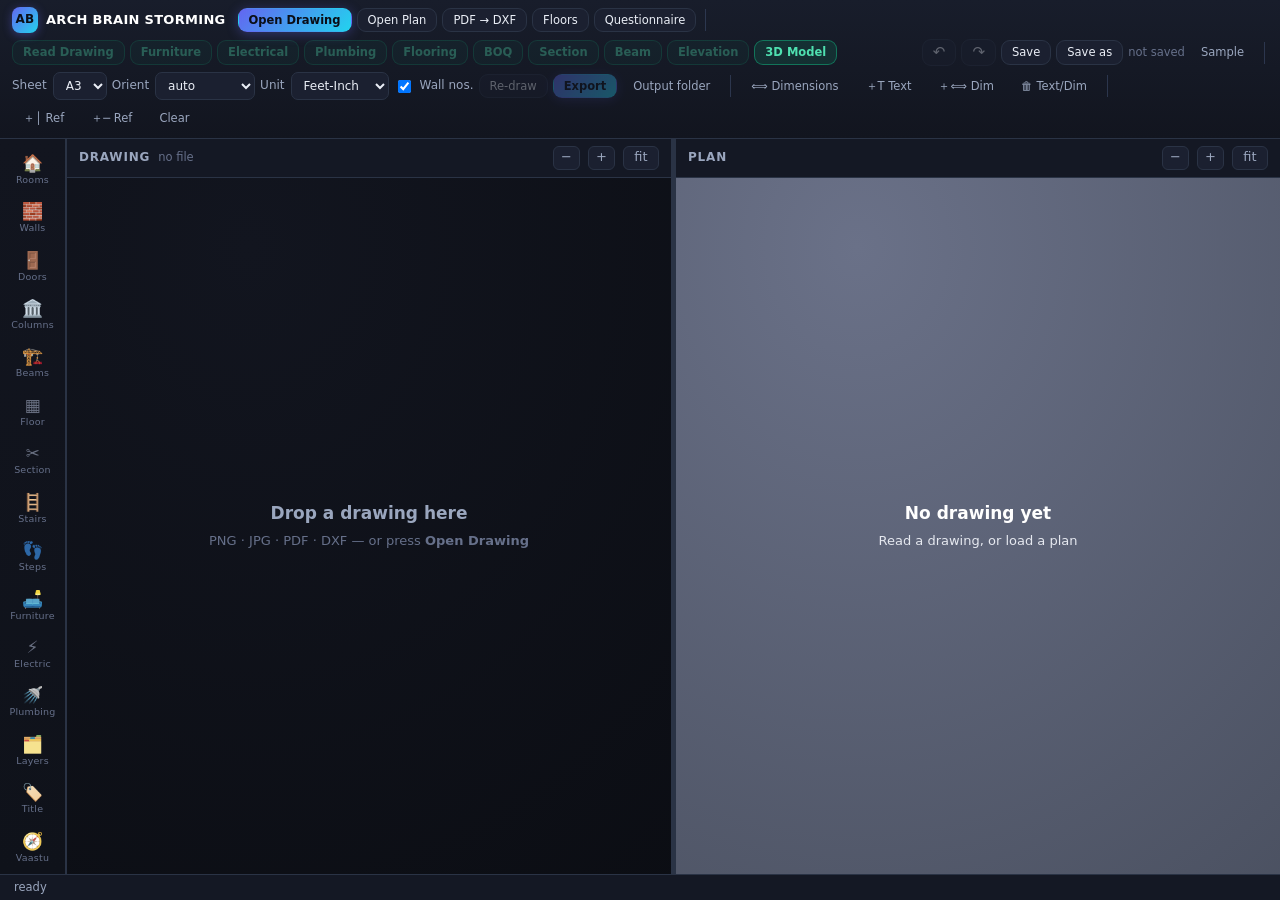
==== ui/index.html @ 9186cde9 "Selection grips stay screen-sized at every zoom The grip squares were sized in sheet units, so zoomi" ====
<!DOCTYPE html>
<html lang="en">
<head>
<meta charset="utf-8">
<title>ARCH BRAIN STORMING</title>
<link rel="icon" type="image/png" sizes="256x256" href="/appicon.png">
<link rel="apple-touch-icon" href="/appicon.png">
<link rel="stylesheet" href="style.css">
</head>
<body>

<!-- ── login gate ─────────────────────────────────────────── -->
<div id="login" class="login hidden" style="display:none">
  <div class="login-card">
    <div class="login-brand">ARCH&nbsp;BRAIN&nbsp;STORMING</div>
    <div class="login-sub">Sign in to continue</div>
    <input id="loginUser" class="login-inp" type="text" placeholder="User name" autocomplete="off">
    <input id="loginPass" class="login-inp" type="password" placeholder="Password" autocomplete="off">
    <button id="loginGo" class="btn primary login-btn">Sign in</button>
    <div id="loginErr" class="login-err"></div>
  </div>
</div>

<header class="bar">
  <div class="brand"><span class="logo">AB</span>ARCH&nbsp;BRAIN&nbsp;STORMING</div>

  <div class="grp">
    <button id="btnOpen"   class="btn primary" title="Open a drawing — sketch (PNG / JPG / PDF) or a CAD file (DXF)">Open Drawing</button>
    <button id="btnLoad"   class="btn" title="Open a previously saved plan (.json) — your old files">Open Plan</button>
    <button id="btnPdf2Dxf" class="btn" title="Convert a VECTOR PDF drawing straight to an editable DXF — geometry only, no AI, offline.">PDF → DXF</button>
    <button id="btnOpenFloors" class="btn" title="Open SEVERAL drawings at once — one per floor.">Floors</button>
    <button id="btnQuiz"   class="btn" title="Design a floor plan from a short questionnaire — Claude designs it to NBC standards. Needs the Claude CLI.">Questionnaire</button>
  </div>
  <span class="sep"></span>
  <div class="grp">
    <button id="btnRead"   class="btn accent" disabled title="Read the drawing into an editable plan">Read Drawing</button>
    <button id="btnFurn"   class="btn accent" disabled title="Lay out furniture over the finished plan — standard sizes, clearances and Vaastu">Furniture</button>
    <button id="btnElec"   class="btn accent" disabled title="Lay out the electrical and lighting over the furnished plan">Electrical</button>
    <button id="btnPlumb"  class="btn accent" disabled title="Lay out the plumbing and drainage over the plan's fixtures">Plumbing</button>
    <button id="btnFloor"  class="btn accent" disabled title="Set the flooring for every room — tile / marble / wood / granite">Flooring</button>
    <button id="btnBoq"    class="btn accent" disabled title="Generate the BOQ (bill of quantities) as an Excel workbook">BOQ</button>
    <button id="btnSection" class="btn accent" disabled title="Cut a vertical section along a section line">Section</button>
    <button id="btnBeam" class="btn accent" disabled title="Beam layout — RCC beam on every wall, numbered, with a schedule">Beam</button>
    <button id="btnElev" class="btn accent" disabled title="Elevation — develop the four outer faces professionally">Elevation</button>
    <button id="btn3D" class="btn accent" title="3D Model — pura ghar 3D me: walls, columns, beams, slab, parapet, stairs. Drag = rotate, wheel = zoom, right-drag = pan.">3D Model</button>
  </div>

  <span class="spacer"></span>

  <div class="grp">
    <button id="btnUndo"   class="btn icon" disabled title="Undo (Ctrl+Z)">↶</button>
    <button id="btnRedo"   class="btn icon" disabled title="Redo (Ctrl+Y)">↷</button>
    <button id="btnSave"   class="btn" title="Save the plan as a .json file (Ctrl+S)">Save</button>
    <button id="btnSaveAs" class="btn" title="Save the plan as a .json file under a new name (Ctrl+Shift+S)">Save as</button>
    <span id="savedAs" class="sub">not saved</span>
    <button id="btnSample" class="btn ghost">Sample</button>
  </div>
  <span class="sep"></span>
  <div class="grp">
    <label class="field">Sheet
      <select id="selSheet"><option>A4</option><option selected>A3</option><option>A2</option><option>A1</option></select>
    </label>
    <label class="field">Orient
      <select id="selOrient"><option value="auto" selected>auto</option><option value="portrait">portrait</option><option value="landscape">landscape</option></select>
    </label>
    <label class="field" title="The unit you edit and see values in. All editable numbers (coordinates, sizes, gizmo, step) switch to this unit.">Unit
      <select id="selUnit"><option value="ft" selected>Feet-Inch</option><option value="mm">Millimeter</option><option value="m">Meter</option></select>
    </label>
    <label class="field" title="Show each wall's number on the drawing while you work."><input type="checkbox" id="chkTags" checked> Wall&nbsp;nos.</label>
    <button id="btnRender" class="btn" disabled>Re-draw</button>
    <button id="btnExport" class="btn primary" disabled>Export</button>
    <button id="btnFolder" class="btn ghost">Output&nbsp;folder</button>
  </div>
  <span class="sep"></span>
  <div class="grp">
    <button id="btnDims" class="btn ghost" title="Architectural dimensions — dimension every wall bay around the plan (AutoCAD-style chains on the DIM layer). Click again to remove.">⟺ Dimensions</button>
    <button id="btnTxtAdd" class="btn ghost" title="Insert a text note — type the text, then click where it goes on the drawing.">＋T Text</button>
    <button id="btnDimAdd" class="btn ghost" title="Manual dimension — click two points; each click snaps to the nearest wall corner / opening jamb / column corner.">＋⟺ Dim</button>
    <button id="btnAnnDel" class="btn ghost" title="Delete — click a text note, a manual dimension, or any one auto-dimension figure to remove it.">🗑 Text/Dim</button>
  </div>
  <span class="sep"></span>
  <div class="grp" title="Reference guide lines for alignment. Drag to move, select then × to delete.">
    <button id="btnRefV" class="btn ghost" title="Add a vertical reference line">＋│ Ref</button>
    <button id="btnRefH" class="btn ghost" title="Add a horizontal reference line">＋─ Ref</button>
    <button id="btnRefClr" class="btn ghost" title="Remove all reference lines">Clear</button>
  </div>
</header>

<div class="body">
  <!-- ── activity rail (tools) ───────────────────────────── -->
  <nav class="rail">
    <button class="tab" data-tab="issues" data-label="Checks" title="Checks — issues & rulebook" style="display:none"><span class="ic">✓</span><span class="lb">Checks</span><b id="badge" class="badge"></b></button>
    <button class="tab" data-tab="rooms" data-label="Rooms" title="Rooms"><span class="ic">🏠</span><span class="lb">Rooms</span></button>
    <button class="tab" data-tab="walls" data-label="Walls" title="Walls"><span class="ic">🧱</span><span class="lb">Walls</span></button>
    <button class="tab" data-tab="openings" data-label="Doors / Windows" title="Doors / Windows"><span class="ic">🚪</span><span class="lb">Doors</span></button>
    <button class="tab" data-tab="columns" data-label="Columns" title="Columns"><span class="ic">🏛️</span><span class="lb">Columns</span></button>
    <button class="tab" data-tab="beams" data-label="Beams" title="Beams"><span class="ic">🏗️</span><span class="lb">Beams</span></button>
    <button class="tab" data-tab="flooring" data-label="Flooring" title="Flooring"><span class="ic">▦</span><span class="lb">Floor</span></button>
    <button class="tab" data-tab="sections" data-label="Sections" title="Sections"><span class="ic">✂️</span><span class="lb">Section</span></button>
    <button class="tab" data-tab="stairs" data-label="Stairs" title="Stairs"><span class="ic">🪜</span><span class="lb">Stairs</span></button>
    <button class="tab" data-tab="steps" data-label="Steps" title="Steps"><span class="ic">👣</span><span class="lb">Steps</span></button>
    <button class="tab" data-tab="furniture" data-label="Furniture" title="Furniture"><span class="ic">🛋️</span><span class="lb">Furniture</span></button>
    <button class="tab" data-tab="elec" data-label="Electrical" title="Electrical"><span class="ic">⚡</span><span class="lb">Electric</span></button>
    <button class="tab" data-tab="pipes" data-label="Plumbing pipes" title="Plumbing — drag &amp; move pipe routing"><span class="ic">🚿</span><span class="lb">Plumbing</span></button>
    <button class="tab" data-tab="layerspanel" data-label="Layers" title="Layers"><span class="ic">🗂️</span><span class="lb">Layers</span></button>
    <button class="tab" data-tab="title" data-label="Title block" title="Title block"><span class="ic">🏷️</span><span class="lb">Title</span></button>
    <button class="tab" data-tab="vaastu" data-label="Vaastu" title="Vaastu"><span class="ic">🧭</span><span class="lb">Vaastu</span></button>
    <button class="tab" data-tab="log" data-label="Log" title="Log"><span class="ic">📋</span><span class="lb">Log</span></button>
  </nav>

  <!-- ── flyout: the active tool's side window ────────────── -->
  <aside class="flyout" id="flyout">
    <div class="flyout-head">
      <span class="ttl2" id="flyoutTitle">Checks</span>
      <button class="flyout-close" id="flyoutClose" title="Close">×</button>
    </div>
    <div class="panels">
      <div class="panel on" id="p-issues"></div>
      <div class="panel" id="p-rooms"></div>
      <div class="panel" id="p-walls"></div>
      <div class="panel" id="p-openings"></div>
      <div class="panel" id="p-columns"></div>
      <div class="panel" id="p-sections"></div>
      <div class="panel" id="p-beams"></div>
      <div class="panel" id="p-stairs"></div>
      <div class="panel" id="p-steps"></div>
      <div class="panel" id="p-furniture"></div>
      <div class="panel" id="p-vaastu"></div>
      <div class="panel" id="p-elec"></div>
      <div class="panel" id="p-pipes"></div>
      <div class="panel" id="p-flooring"></div>
      <div class="panel" id="p-layerspanel"></div>
      <div class="panel" id="p-title"></div>
      <div class="panel" id="p-log"><pre id="logBox"></pre></div>
    </div>
  </aside>

  <!-- ── stage: the drawing canvas ───────────────────────── -->
  <main class="stage split">
    <section class="pane" id="paneInput">
      <div class="pane-head">
        <span class="ttl">Drawing</span>
        <span id="sketchName" class="sub">no file</span>
        <span class="spacer"></span>
        <div id="pageTabs" class="pages"></div>
        <button class="mini" data-zoom="sk" data-d="-1">−</button>
        <button class="mini" data-zoom="sk" data-d="1">+</button>
        <button class="mini" data-zoom="sk" data-d="0">fit</button>
      </div>
      <div id="skView" class="view">
        <img id="skImg" alt="" draggable="false">
        <div id="skEmpty" class="empty">
          <div class="big">Drop a drawing here</div>
          <div>PNG · JPG · PDF · DXF — or press <b>Open Drawing</b></div>
        </div>
      </div>
    </section>

    <div id="gutter" class="gutter"></div>

    <section class="pane" id="paneOutput">
      <div class="floorbar" id="floorBar"></div>
      <label class="ck" id="allFloorsWrap" style="display:none;padding:0 10px 6px" title="sab floors ek sheet par — ye view read-only hai; edit hamesha active floor par hota hai"><input type="checkbox" id="chkAllFloors"> All floors on one sheet</label>
      <div class="pane-head">
        <span class="ttl">Plan</span>
        <span id="planInfo" class="sub"></span>
        <span class="spacer"></span>
        <button id="btnBackPlan" class="mini hidden" title="Show the floor plan">Plan</button>
        <button id="btnShowSection" class="mini hidden" title="Show the section">Section</button>
        <button id="btnShowBeam" class="mini hidden" title="Show the beam layout">Beam</button>
        <button id="btnShowStruct" class="mini hidden" title="Show ALL structural sheets together">All structural</button>
        <button class="mini" data-zoom="pl" data-d="-1">−</button>
        <button class="mini" data-zoom="pl" data-d="1">+</button>
        <button class="mini" data-zoom="pl" data-d="0">fit</button>
      </div>
      <div id="plView" class="view light">
        <div id="plHolder"></div>
        <div id="plEmpty" class="empty">
          <div class="big">No drawing yet</div>
          <div>Read a drawing, or load a plan</div>
        </div>
      </div>
    </section>
  </main>
</div>

<!-- ── status bar ─────────────────────────────────────────── -->
<footer class="statusbar">
  <span id="status" class="status">ready</span>
  <label id="editFloorWrap" class="editfloor hidden">Editing:
    <select id="editFloor" title="Which floor these tables edit — the canvas keeps showing every floor"></select>
  </label>
</footer>

<!-- ── move gizmo (AutoCAD-style: select an item → coords + D-pad) ── -->
<div id="gizmo" class="gizmo hidden">
  <div class="giz-head">
    <span id="gizName" class="giz-name">—</span>
    <button id="gizClose" class="giz-x" title="Deselect">×</button>
  </div>
  <div class="giz-coords">
    <label id="gizXWrap">X <input id="gizX" type="number" step="0.05"></label>
    <label id="gizYWrap">Y <input id="gizY" type="number" step="0.05"></label>
    <label id="gizPosWrap" class="hidden">Pos <input id="gizPos" type="number" step="0.05"></label>
  </div>
  <div class="giz-pad">
    <button class="giz-b up"    data-dir="up"    title="move up (hold to keep moving)">▲</button>
    <button class="giz-b left"  data-dir="left"  title="move left">◀</button>
    <span class="giz-hub">✛</span>
    <button class="giz-b right" data-dir="right" title="move right">▶</button>
    <button class="giz-b down"  data-dir="down"  title="move down">▼</button>
  </div>
  <div class="giz-foot">
    <label class="giz-step">Step (ft)
      <input id="gizStep" type="number" step="0.05" min="0.01" value="0.5"
             title="Type any step in feet, or tap a preset below">
    </label>
    <button id="gizRotL" class="giz-mini hidden" title="rotate left 15°">⟲</button>
    <button id="gizRotR" class="giz-mini hidden" title="rotate right 15°">⟳</button>
  </div>
  <div class="giz-presets">
    <button data-step="0.0833">1"</button>
    <button data-step="0.25">3"</button>
    <button data-step="0.5">6"</button>
    <button data-step="1">1'</button>
    <button data-step="2">2'</button>
  </div>
  <button id="gizSnap" class="giz-snap hidden" title="snap this item flush against the nearest wall">🧲 Snap to wall</button>
  <div id="gizColSnap" class="giz-colsnap hidden">
    <div class="giz-colsnap-lbl">🧲 Flush face to wall (T / L junction)</div>
    <button data-side="left"   title="flush LEFT face to the nearest vertical wall">⇤ Left</button>
    <button data-side="right"  title="flush RIGHT face to the nearest vertical wall">Right ⇥</button>
    <button data-side="top"    title="flush TOP face to the nearest horizontal wall">⤒ Top</button>
    <button data-side="bottom" title="flush BOTTOM face to the nearest horizontal wall">Bottom ⤓</button>
  </div>
  <button id="gizCenter" class="giz-snap hidden" title="place this opening in the MIDDLE of its wall">⊞ Center on wall</button>
  <div id="gizFields" class="giz-fields"></div>
  <button id="gizDup" class="giz-snap hidden" title="Duplicate — same piece ki copy, thoda hat kar; phir drag karke jahan chahiye rakho">⧉ Duplicate</button>
  <button id="gizDelete" class="giz-del hidden">🗑 Delete</button>
</div>

<div id="busy" class="busy hidden">
  <div class="spin"></div>
  <div id="busyMsg">Working…</div>
  <button id="btnCancel" class="btn ghost hidden">Cancel</button>
</div>

<!-- notes dialog for the AI read -->
<div id="notesWrap" class="modal hidden">
  <div class="modal-box">
    <h3>Read the sketch</h3>
    <p class="sub">Anything the sketch does not say clearly — write it here and it
       overrides the reading. Leave blank to let it read everything itself.</p>
    <textarea id="notesBox" placeholder="e.g. external walls are 9&quot;, partitions 4&quot;; the plot is 25' x 45'; north is to the top"></textarea>
    <div class="row">
      <label class="field" title="A sketch that has been read before is reused instantly. Tick this to read it again from scratch."><input type="checkbox" id="chkFresh"> Read again from scratch</label>
      <span class="spacer"></span>
      <button id="notesCancel" class="btn ghost">Cancel</button>
      <button id="notesGo" class="btn accent">Start reading</button>
    </div>
  </div>
</div>

<!-- section questionnaire: the vertical data a 2D plan does not carry -->
<div id="secWrap" class="modal hidden">
  <div class="modal-box">
    <h3>Section — height details</h3>
    <p class="sub">A 2D plan has no heights. Fill what applies (leave 0 / skip
       for anything not wanted). Door &amp; window sill / lintel are taken from
       the plan automatically.</p>
    <label class="field"><input type="checkbox" id="secGF" checked> This is the
       <b>ground floor</b> (adds the plinth below FFL)</label>
    <div class="row" style="flex-wrap:wrap; gap:10px; margin-top:8px">
      <label class="field">Plinth (GL→FFL) mm
        <input type="number" id="secPlinth" value="450" step="25"></label>
      <label class="field">Floor-to-floor height mm
        <input type="number" id="secFloor" value="3000" step="50"></label>
      <label class="field">Slab thickness mm
        <input type="number" id="secSlab" value="125" step="5"></label>
      <label class="field">Beam depth mm (0 = none)
        <input type="number" id="secBeam" value="0" step="25"></label>
      <label class="field">Number of floors
        <input type="number" id="secFloors" value="1" min="1" step="1"></label>
      <label class="field">Parapet mm (0 = none)
        <input type="number" id="secPara" value="900" step="25"></label>
      <label class="field" id="secPBTwrap">Plinth beam thickness mm
        <input type="number" id="secPBT" value="230" step="25"></label>
      <label class="field" id="secPBHwrap">Plinth beam height mm (0 = none)
        <input type="number" id="secPBH" value="300" step="25"></label>
    </div>
    <label class="field" style="margin-top:8px"><input type="checkbox"
       id="secFoundSkip" checked> Skip foundation (stop at ground level)</label>
    <label class="field">Foundation depth mm (only if not skipped)
      <input type="number" id="secFound" value="1200" step="50" disabled></label>
    <div class="row" style="margin-top:10px">
      <span class="sub" id="secInfo"></span>
      <span class="spacer"></span>
      <button id="secCancel" class="btn ghost">Cancel</button>
      <button id="secGo" class="btn accent">Cut section</button>
    </div>
  </div>
</div>

<!-- structural reinforcement / grades used on the framing sheets -->
<div id="structWrap" class="modal hidden">
  <div class="modal-box">
    <h3>Structural — reinforcement & grades (for the framing sheets)</h3>
    <p class="sub">Standard defaults are filled in. Change any value; it is used
       on the plinth / roof framing plans and the beam rebar section.</p>
    <div class="row" style="flex-wrap:wrap; gap:10px; margin-top:8px">
      <label class="field">Beam top bars<input id="stBeamTop" value="2#10"></label>
      <label class="field">Beam bottom bars<input id="stBeamBot" value="2#10"></label>
      <label class="field">Beam stirrup<input id="stStirrup" value='#8@8"C/C'></label>
      <label class="field">Slab depth<input id="stSlabD" value='5"'></label>
      <label class="field">Slab main bars<input id="stSlabMain" value='8MM@5"C/C'></label>
      <label class="field">Slab dist bars<input id="stSlabDist" value='8MM@8"C/C'></label>
      <label class="field">Concrete grade<input id="stConc" value="M-25"></label>
      <label class="field">Steel grade<input id="stSteel" value="FE-550"></label>
    </div>
    <div class="row" style="margin-top:10px">
      <span class="spacer"></span>
      <button id="structCancel" class="btn ghost">Cancel</button>
      <button id="structGo" class="btn accent">Save</button>
    </div>
  </div>
</div>

<!-- design a plan from a questionnaire (offline) -->
<div id="quizWrap" class="modal hidden">
  <div class="modal-box" style="max-width:640px">
    <h3>Design a plan from a questionnaire</h3>
    <p class="sub">No sketch needed — Claude (the same engine as “Read Drawing”)
       DESIGNS the plan from your brief to NBC standards. Needs the Claude CLI
       set up. Fill the essentials; edit anything afterwards.</p>

    <div class="row" style="gap:10px; margin-top:8px; align-items:center">
      <label class="field" style="min-width:260px">Design for floor
        <select id="qFloor"></select></label>
      <span class="sub">each floor is designed separately — pick rooms below and
        Design; add more floors and repeat</span>
    </div>

    <div class="row" style="flex-wrap:wrap; gap:10px; margin-top:8px">
      <label class="field">Project<input id="qProject" value="RESIDENCE"></label>
      <label class="field">Plot width (ft)<input id="qPlotW" type="number" step="any" value="25"></label>
      <label class="field">Plot depth (ft)<input id="qPlotD" type="number" step="any" value="50"></label>
      <label class="field">Entry / road side
        <select id="qEntry"><option value="south">South (front)</option>
          <option value="north">North</option><option value="east">East</option>
          <option value="west">West</option></select></label>
    </div>
    <div class="row" style="flex-wrap:wrap; gap:10px; margin-top:6px">
      <label class="field">Set-back front<input id="qSbF" type="number" step="any" value="0"></label>
      <label class="field">Set-back rear<input id="qSbR" type="number" step="any" value="0"></label>
      <label class="field">Set-back left<input id="qSbL" type="number" step="any" value="0"></label>
      <label class="field">Set-back right<input id="qSbRt" type="number" step="any" value="0"></label>
      <label class="field">Floors (G+…)<input id="qFloors" type="number" min="1" step="1" value="2"></label>
    </div>

    <h4 style="margin:12px 0 4px">Ground-floor rooms</h4>
    <div class="row" style="flex-wrap:wrap; gap:10px 16px; align-items:center">
      <label class="field" style="min-width:150px">Bedrooms<input id="qBeds" type="number" min="0" step="1" value="2"></label>
      <label class="field" style="min-width:170px">Attached toilets
        <select id="qAttach"><option value="all">All bedrooms</option>
          <option value="master">Master only</option>
          <option value="none">None</option></select></label>
      <label class="ck"><input type="checkbox" id="qMaster" checked> Master bedroom</label>
      <label class="ck"><input type="checkbox" id="qLDcombine"> Living + Dining combined</label>
      <label class="ck"><input type="checkbox" id="qDining" checked> Dining</label>
      <label class="ck"><input type="checkbox" id="qPowder" checked> Powder toilet</label>
      <label class="ck"><input type="checkbox" id="qCommonBath"> Common bath</label>
      <label class="ck"><input type="checkbox" id="qPooja"> Pooja</label>
      <label class="ck"><input type="checkbox" id="qStore"> Store</label>
      <label class="ck"><input type="checkbox" id="qUtility"> Utility</label>
      <label class="ck"><input type="checkbox" id="qStair" checked> Staircase</label>
    </div>

    <div class="row" style="margin-top:12px">
      <span class="spacer"></span>
      <button id="quizCancel" class="btn ghost">Cancel</button>
      <button id="quizGo" class="btn accent">Design plan</button>
    </div>
  </div>
</div>

<!-- add a wall, placed properly rather than dropped at the origin -->
<div id="wallWrap" class="modal hidden">
  <div class="modal-box">
    <h3>Add a wall</h3>

    <div class="seg" id="wallMode">
      <button class="on" data-mode="dir">Direction &amp; length</button>
      <button data-mode="rooms">Between two rooms</button>
      <button data-mode="cont">From a wall end</button>
    </div>

    <div class="wform" id="wf-dir">
      <label>Runs
        <select id="wDir"><option value="h">Horizontal (east–west)</option>
                          <option value="v">Vertical (north–south)</option></select>
      </label>
      <label id="wLineLbl">On line Y <input id="wLine" type="number" step="any" value="0"></label>
      <label id="wStartLbl">Starting at X <input id="wStart" type="number" step="any" value="0"></label>
      <label>Length (ft) <input id="wLen" type="number" step="any" value="10"></label>
    </div>

    <div class="wform hidden" id="wf-rooms">
      <label>Room <select id="wRoomA"></select></label>
      <label>and room <select id="wRoomB"></select></label>
      <p class="sub">The wall is placed on the line they share, for the full
         length they share it.</p>
    </div>

    <div class="wform hidden" id="wf-cont">
      <label>From wall <select id="wFromWall"></select></label>
      <label>at its <select id="wFromEnd">
          <option value="start">start end</option>
          <option value="end">end end</option></select></label>
      <label>Going <select id="wGo">
          <option value="e">east →</option><option value="w">west ←</option>
          <option value="n">north ↑</option><option value="s">south ↓</option></select></label>
      <label>Length (ft) <input id="wLen2" type="number" step="any" value="10"></label>
    </div>

    <div class="seg thin" id="wThk">
      <button class="on" data-thk="9" data-ext="1">9&quot; external</button>
      <button data-thk="4.5" data-ext="0">4½&quot; partition</button>
      <button data-thk="" data-ext="0">custom</button>
      <input id="wThkVal" type="number" step="any" value="9" class="hidden">
    </div>

    <p id="wPreview" class="sub"></p>
    <div class="row right">
      <button id="wallCancel" class="btn ghost">Cancel</button>
      <button id="wallAdd" class="btn accent">Add wall</button>
    </div>
  </div>
</div>

<!-- add a piece of furniture: category first, then the piece -->
<div id="furnWrap" class="modal hidden">
  <div class="modal-box wide">
    <h3>Add furniture</h3>
    <p class="sub">Pick the category, then the piece. It comes at its standard
       size, on the wall Vaastu prefers, clear of every door swing.</p>

    <div class="seg" id="furnCats"></div>
    <div id="furnItems" class="picks"></div>

    <div class="wform">
      <label>Put it in <select id="furnRoom"></select></label>
      <label>On the <select id="furnWall">
          <option value="">wall Vaastu prefers</option>
          <option value="N">north wall</option>
          <option value="S">south wall</option>
          <option value="E">east wall</option>
          <option value="W">west wall</option></select></label>
    </div>

    <p id="furnPick" class="sub"></p>
    <div class="row right">
      <button id="furnCancel" class="btn ghost">Cancel</button>
      <button id="furnAdd" class="btn accent" disabled>Add piece</button>
    </div>
  </div>
</div>

<!-- ── 3D MODEL viewer overlay ─────────────────────────── -->
<div id="view3d" class="hidden">
  <div class="v3-top">
    <b>◈ 3D STUDIO</b>
    <span class="v3-tools">
      <button id="v3iso" class="v3btn" title="isometric view">⬢ Isometric</button>
      <button id="v3top" class="v3btn" title="upar se 2D view — roof hat jata hai, andar sab dikhta hai">▦ 2D Top</button>
      <button id="v3obj" class="v3btn" title="3D model ko OBJ+MTL me export karo — SketchUp / Blender / 3ds Max me import hota hai">⬇ OBJ</button>
      <button id="v3rebuild" class="v3btn" title="plan badla ho to model dobara banao — camera wahi rahega">↻ Rebuild</button>
    </span>
    <span class="v3-hint">drag = orbit (SketchUp) · Shift/R-drag = pan · wheel = zoom-to-cursor · W A S D + Q/E = walk · click = select · drag item = move · Del = delete</span>
    <button id="v3close" class="v3btn v3x">✕ Close</button>
  </div>
  <div id="v3cam">
    <button data-view="iso"     title="Isometric (standard view)">Iso</button>
    <button data-view="top"     title="Top">Top</button>
    <button data-view="front"   title="Front">Front</button>
    <button data-view="back"    title="Back">Back</button>
    <button data-view="left"    title="Left">Left</button>
    <button data-view="right"   title="Right">Right</button>
    <span class="v3camsep"></span>
    <button data-view="2d"      title="Exact 2D plan (orthographic, roof off)">2D Plan</button>
    <button data-view="extents" title="Zoom extents (Shift+Z)">Zoom Ext</button>
    <button data-view="prev"    title="Previous view">◀ Prev</button>
  </div>
  <div id="v3vcb" title="Measurements: type a number and press Enter to set it exactly">
    <span class="v3vcb-lab">Measurements</span>
    <span class="v3vcb-val"></span>
  </div>
  <div id="v3toolbar">
    <button class="v3tool on" data-tool="select" title="Select (click a thing, drag to move)"><svg viewBox="0 0 24 24" width="19" height="19" fill="none" stroke="currentColor" stroke-width="1.7" stroke-linecap="round" stroke-linejoin="round"><path d="M5 3l14 8-6 1.6L10.4 19z"/></svg></button>
    <button class="v3tool" data-tool="erase"  title="Eraser — click deletes"><svg viewBox="0 0 24 24" width="19" height="19" fill="none" stroke="currentColor" stroke-width="1.7" stroke-linecap="round" stroke-linejoin="round"><path d="M8 20h11"/><path d="M15.5 4.5l4 4L9 19H5v-4z"/></svg></button>
    <button class="v3tool" data-tool="move"   title="Move — drag on the floor plane"><svg viewBox="0 0 24 24" width="19" height="19" fill="none" stroke="currentColor" stroke-width="1.7" stroke-linecap="round" stroke-linejoin="round"><path d="M12 3v18M3 12h18"/><path d="M12 3l-2.5 2.5M12 3l2.5 2.5M12 21l-2.5-2.5M12 21l2.5-2.5M3 12l2.5-2.5M3 12l2.5 2.5M21 12l-2.5-2.5M21 12l2.5 2.5"/></svg></button>
    <button class="v3tool" data-tool="rotate" title="Rotate — drag left/right, 15° snap"><svg viewBox="0 0 24 24" width="19" height="19" fill="none" stroke="currentColor" stroke-width="1.7" stroke-linecap="round" stroke-linejoin="round"><path d="M20 12a8 8 0 1 1-2.5-5.8"/><path d="M20 4v4h-4"/></svg></button>
    <button class="v3tool" data-tool="scale"  title="Scale — drag right to grow"><svg viewBox="0 0 24 24" width="19" height="19" fill="none" stroke="currentColor" stroke-width="1.7" stroke-linecap="round" stroke-linejoin="round"><rect x="4" y="4" width="11" height="11"/><path d="M15 15l5 5M20 14v6h-6"/></svg></button>
    <button class="v3tool" data-tool="push"   title="Push / Pull — drag up on a face to extrude"><svg viewBox="0 0 24 24" width="19" height="19" fill="none" stroke="currentColor" stroke-width="1.7" stroke-linecap="round" stroke-linejoin="round"><path d="M12 3v8M12 21v-8"/><path d="M12 3l-3 3M12 3l3 3M12 21l-3-3M12 21l3-3"/><path d="M4 12h16"/></svg></button>
    <span class="v3tsep"></span>
    <button class="v3tool" data-tool="rect"   title="Rectangle face"><svg viewBox="0 0 24 24" width="19" height="19" fill="none" stroke="currentColor" stroke-width="1.7" stroke-linecap="round" stroke-linejoin="round"><rect x="3.5" y="6" width="17" height="12"/></svg></button>
    <button class="v3tool" data-tool="circle" title="Circle face"><svg viewBox="0 0 24 24" width="19" height="19" fill="none" stroke="currentColor" stroke-width="1.7" stroke-linecap="round" stroke-linejoin="round"><circle cx="12" cy="12" r="8"/></svg></button>
    <span class="v3tsep"></span>
    <button class="v3tool" data-tool="paint"  title="Paint bucket — click to colour"><svg viewBox="0 0 24 24" width="19" height="19" fill="none" stroke="currentColor" stroke-width="1.7" stroke-linecap="round" stroke-linejoin="round"><path d="M6 11l6-6 7 7-6 6a2 2 0 0 1-2.8 0L6 13.8A2 2 0 0 1 6 11z"/><path d="M20 15c1.2 1.8 1.8 3 1.8 3.7A1.8 1.8 0 0 1 18.2 19c0-.8.6-2 1.8-4z"/></svg></button>
    <input id="v3paintcol" type="color" value="#c8a165" title="paint colour">
    <button class="v3tool" data-tool="tape"   title="Tape measure — click two points"><svg viewBox="0 0 24 24" width="19" height="19" fill="none" stroke="currentColor" stroke-width="1.7" stroke-linecap="round" stroke-linejoin="round"><circle cx="7.5" cy="15" r="3.5"/><circle cx="16.5" cy="15" r="3.5"/><path d="M7.5 11.5h9M12 4v4"/></svg></button>
    <span class="v3tsep"></span>
    <button class="v3tool" data-tool="orbit"  title="Orbit"><svg viewBox="0 0 24 24" width="19" height="19" fill="none" stroke="currentColor" stroke-width="1.7" stroke-linecap="round" stroke-linejoin="round"><circle cx="12" cy="12" r="4"/><ellipse cx="12" cy="12" rx="10" ry="4.5"/></svg></button>
    <button class="v3tool" data-tool="pan"    title="Pan"><svg viewBox="0 0 24 24" width="19" height="19" fill="none" stroke="currentColor" stroke-width="1.7" stroke-linecap="round" stroke-linejoin="round"><path d="M9 11V5.5a1.5 1.5 0 0 1 3 0V11m0-1V4.8a1.5 1.5 0 0 1 3 0V11m0-.5a1.5 1.5 0 0 1 3 0V15a6 6 0 0 1-6 6h-1a6 6 0 0 1-6-6v-3a1.5 1.5 0 0 1 3 0"/></svg></button>
    <button class="v3tool" data-tool="zoomext" title="Zoom extents"><svg viewBox="0 0 24 24" width="19" height="19" fill="none" stroke="currentColor" stroke-width="1.7" stroke-linecap="round" stroke-linejoin="round"><circle cx="11" cy="11" r="6"/><path d="M20 20l-4.5-4.5M8.5 11h5M11 8.5v5"/></svg></button>
  </div>
  <canvas id="v3canvas"></canvas>
  <div id="v3side">
    <div class="v3-sec">LAYERS</div>
    <label class="v3-chk"><input id="v3walls" type="checkbox" checked> 🧱 Walls
      <button class="v3lock" data-lock="walls" title="lock — locked layer me edit nahi hota">🔓</button></label>
    <label class="v3-chk"><input id="v3struct" type="checkbox" checked> 🏗 Structure
      <button class="v3lock" data-lock="struct" title="lock — locked layer me edit nahi hota">🔓</button></label>
    <label class="v3-chk"><input id="v3stairs" type="checkbox" checked> 🪜 Staircase</label>
    <label class="v3-chk" title="section jaisa sub-structure: footing, foundation, plinth beam, DPC, PCC, soling"><input id="v3found" type="checkbox"> 🦶 Foundation</label>
    <label class="v3-chk"><input id="v3roof" type="checkbox" checked> ⛅ Roof / Slab</label>
    <label class="v3-chk" title="staircase ke upar mumty room — off karo to sirf cutout rahega (upar floor ke liye)"><input id="v3mumty" type="checkbox" checked> 🏠 Mumty</label>
    <label class="v3-chk"><input id="v3floor" type="checkbox" checked> ▦ Flooring</label>
    <label class="v3-chk"><input id="v3furn" type="checkbox" checked> 🛋 Furniture
      <button class="v3lock" data-lock="furn" title="lock — locked layer me edit nahi hota">🔓</button></label>
    <label class="v3-chk"><input id="v3plumb" type="checkbox"> 🚿 Plumbing
      <button class="v3lock" data-lock="plumb" title="lock — locked layer me edit nahi hota">🔓</button></label>
    <label class="v3-chk"><input id="v3elec" type="checkbox"> ⚡ Electrical
      <button class="v3lock" data-lock="elec" title="lock — locked layer me edit nahi hota">🔓</button></label>
    <label class="v3-chk"><input id="v3bwall" type="checkbox" checked> 🧱 Boundary wall
      <button class="v3lock" data-lock="bwall" title="lock — locked layer me edit nahi hota">🔓</button></label>
    <label class="v3-chk"><input id="v3faces" type="checkbox" checked> ◻ Facade faces
      <button class="v3lock" data-lock="faces" title="lock — locked layer me edit nahi hota">🔓</button></label>
    <div class="v3-sec">BOUNDARY WALL</div>
    <label class="v3-op" title="compound wall ki height — main gate isi ke saath banta hai">Height (ft)
      <input id="v3bwh" type="range" min="3" max="10" step="0.5" value="6">
    </label>
    <label class="v3-chk"><input id="v3facade" type="checkbox" checked> 🏛 Facade
      <button class="v3lock" data-lock="facade" title="lock — locked layer me edit nahi hota">🔓</button></label>
    <div class="v3-sec">FACADE STYLE</div>
    <select id="v3fstyle" title="front elevation ka treatment — plan me save hota hai">
      <option value="none" selected>None (plain)</option>
      <option value="p23">P-23 — stone + arch + pergola</option>
      <option value="plain">Simple — railing only</option>
    </select>
    <div class="v3-sec">FACADE TOOLS</div>
    <div class="v3-tools2">
      <button id="v3rect" class="v3btn" title="rectangle face daalo — facade study ke liye">▭ Rect</button>
      <button id="v3circ" class="v3btn" title="circular face daalo">◯ Circle</button>
    </div>
    <div class="v3-sec">FLOORS</div>
    <div id="v3floors"></div>
    <div class="v3-sec">LIGHTING</div>
    <label class="v3-op" title="sun ki glare / brightness kam-jyada karo">☀ Sun / brightness
      <input id="v3sun" type="range" min="0.1" max="1.5" step="0.05" value="0.6">
    </label>
    <div class="v3-sec">X-RAY</div>
    <label class="v3-op">External walls
      <input id="v3op" type="range" min="8" max="100" value="100">
    </label>
    <label class="v3-op" title="Electrical on hone par internal walls kitni transparent ho — conduit wall ke ANDAR concealed hai">Internal walls
      <input id="v3intop" type="range" min="0.05" max="1" step="0.05" value="0.3">
    </label>
    <label class="v3-op" title="Plumbing on hone par floor/plinth kitna transparent ho — pipes FFL ke NICHE concealed hain, isse aar-paar dikhte hain">Floor / plinth
      <input id="v3flop" type="range" min="0.05" max="1" step="0.05" value="0.35">
    </label>
    <div class="v3-sec">ROOF TOP</div>
    <select id="v3para">
      <option value="parapet" selected>Parapet wall</option>
      <option value="rail-front">Railing (front)</option>
      <option value="rail-all">Railing (all 4)</option>
      <option value="none">None</option>
    </select>
  </div>
  <div id="v3props"></div>
  <div id="v3selname"></div>
</div>

<script src="app.js?v=30"></script>
<script src="vendor/three.min.js"></script>
<script src="view3d.js?v=85"></script>
</body>
</html>
---- ui/style.css ----
:root{
  /* modern cool dark theme — deep slate with an indigo→cyan accent */
  --bg:#0e1017; --bg2:#141824; --bg3:#1b2030; --bg4:#222a3d;
  --line:#2a3345; --line2:#374460;
  --fg:#eaeef6; --fg2:#9aa6be; --fg3:#66708a;
  --pri:#6366f1; --pri-d:#4f52d6; --cyan:#22d3ee; --acc:#10b981;
  --warn:#f5b445; --err:#f26069;
  --grad:linear-gradient(135deg,#6366f1 0%,#22d3ee 100%);
  --grad-soft:linear-gradient(135deg,rgba(99,102,241,.18),rgba(34,211,238,.14));
  --r:9px; --r2:12px;
  --rail:66px; --flyout:380px;
}
*{box-sizing:border-box}
html,body{height:100%}
body{
  margin:0; background:var(--bg); color:var(--fg);
  font:13px/1.45 "Segoe UI",system-ui,sans-serif;
  display:flex; flex-direction:column; overflow:hidden; user-select:none;
}
::-webkit-scrollbar{width:10px;height:10px}
::-webkit-scrollbar-thumb{background:#2c3547;border-radius:6px;border:2px solid transparent;background-clip:padding-box}
::-webkit-scrollbar-thumb:hover{background:#3a4763;background-clip:padding-box}

/* ── login gate (desktop shell) ──────────────────────────── */
.login{position:fixed; inset:0; z-index:1000; display:flex; align-items:center; justify-content:center;
  background:linear-gradient(180deg,rgba(9,11,16,.62),rgba(9,11,16,.82)),
    url("login-bg.jpg") center/cover no-repeat,
    linear-gradient(135deg,#20233b 0%,#3b2b6b 55%,#12151f 100%);}
.login.hidden{display:none}
.login-card{width:340px; padding:34px 30px; border-radius:16px; text-align:center;
  background:rgba(20,23,31,.82); border:1px solid #3a4050; box-shadow:0 24px 70px rgba(0,0,0,.55); backdrop-filter:blur(8px);}
.login-brand{font-size:22px; font-weight:800; letter-spacing:1px; color:#fff}
.login-sub{color:var(--fg2); margin:4px 0 22px}
.login-inp{width:100%; margin:0 0 12px; padding:11px 13px; border-radius:9px;
  background:var(--bg); color:var(--fg); border:1px solid var(--line); font:inherit;}
.login-inp:focus{outline:none; border-color:var(--pri)}
.login-btn{width:100%; padding:11px; margin-top:4px; font-weight:600}
.login-err{color:var(--err); min-height:18px; margin-top:10px; font-size:12px}

/* ── top bar ─────────────────────────────────────────────── */
.bar{display:flex; align-items:center; gap:6px; padding:7px 12px; flex:0 0 auto;
  flex-wrap:wrap; row-gap:6px;
  background:linear-gradient(180deg,#181d2b,#12151f); border-bottom:1px solid var(--line);
  box-shadow:0 1px 0 rgba(255,255,255,.02);}
.brand{display:flex; align-items:center; gap:8px; font-weight:800; letter-spacing:.3px;
  margin-right:6px; white-space:nowrap; font-size:13px; color:#fff}
.brand .logo{width:26px; height:26px; border-radius:8px; display:grid; place-items:center;
  background:var(--grad); color:#0b0e17; font-weight:900; font-size:12px; box-shadow:0 2px 10px rgba(99,102,241,.4)}
.grp{display:flex; align-items:center; gap:5px; padding:0; border-radius:10px}
.spacer{flex:1}
.sep{width:1px; height:22px; background:var(--line2); margin:0 3px; opacity:.7}

.btn{background:var(--bg3); color:var(--fg); border:1px solid var(--line);
  padding:5px 10px; border-radius:var(--r); cursor:pointer; font:inherit;
  font-size:11.5px; white-space:nowrap; transition:.14s; line-height:1.1;}
.btn:hover:not(:disabled){background:var(--bg4); border-color:var(--line2); transform:translateY(-1px)}
.btn:active:not(:disabled){transform:translateY(0)}
.btn:disabled{opacity:.34; cursor:default}
.btn.primary{background:var(--grad); border-color:transparent; color:#0a0e17; font-weight:700; box-shadow:0 2px 12px rgba(99,102,241,.35)}
.btn.primary:hover:not(:disabled){filter:brightness(1.08)}
.btn.accent{background:rgba(16,185,129,.14); border-color:rgba(16,185,129,.5); color:#4fe0b0; font-weight:600}
.btn.accent:hover:not(:disabled){background:rgba(16,185,129,.24)}
.btn.accent.done{background:transparent; border-color:rgba(16,185,129,.4); color:var(--acc); font-weight:500}
.btn.ghost{background:transparent; border-color:transparent; color:var(--fg2)}
.btn.ghost:hover:not(:disabled){background:var(--bg3); color:var(--fg)}
.btn.icon{padding:5px 9px; font-size:15px; line-height:1}
#btnUndo,#btnRedo{padding:5px 10px; font-size:15px; line-height:1}
#btnLogout{margin-left:auto; background:rgba(242,96,105,.12); border-color:rgba(242,96,105,.4); color:#ff9aa0}
#btnLogout:hover{background:rgba(242,96,105,.22)}

.field{display:flex; align-items:center; gap:6px; color:var(--fg2); font-size:12px}
.ck{display:inline-flex; align-items:center; gap:5px; color:var(--fg2); font-size:12px; white-space:nowrap; cursor:pointer}
.ck input{margin:0}
select{background:var(--bg3); color:var(--fg); border:1px solid var(--line);
  border-radius:7px; padding:5px 8px; font:inherit;}
select:focus{outline:none;border-color:var(--pri)}

/* ── body: rail | flyout | stage ─────────────────────────── */
.body{display:flex; flex:1; min-height:0}

/* activity rail (left) */
.rail{flex:0 0 auto; width:var(--rail); display:flex; flex-direction:column; align-items:stretch;
  gap:2px; padding:8px 6px; overflow-y:auto; overflow-x:hidden;
  background:linear-gradient(180deg,#12151f,#0f121a); border-right:1px solid var(--line);}
.rail::-webkit-scrollbar{width:0}
.tab{position:relative; display:flex; flex-direction:column; align-items:center; gap:3px;
  background:none; border:none; border-radius:10px; color:var(--fg3);
  padding:8px 2px; cursor:pointer; font:inherit; transition:.14s;}
.tab .ic{font-size:17px; line-height:1; filter:grayscale(.3)}
.tab .lb{font-size:9.5px; letter-spacing:.2px; text-align:center; line-height:1.1}
.tab:hover{background:var(--bg3); color:var(--fg2)}
.tab.on{background:var(--grad-soft); color:#fff}
.tab.on .ic{filter:none}
.tab.on::before{content:""; position:absolute; left:-6px; top:18%; height:64%; width:3px;
  border-radius:0 3px 3px 0; background:var(--grad)}
.badge{display:none; position:absolute; top:3px; right:8px; background:var(--err); color:#fff;
  border-radius:9px; min-width:16px; padding:0 4px; font-size:9.5px; line-height:16px; text-align:center}
.badge.show{display:inline-block}
.badge.ok{background:var(--acc); color:#04231a}

/* flyout panel (the tool's side window) */
.flyout{flex:0 0 auto; width:0; overflow:hidden; display:flex; flex-direction:column;
  background:var(--bg2); border-right:1px solid var(--line);
  transition:width .16s ease;}
.flyout.open{width:var(--flyout)}
.flyout-head{display:flex; align-items:center; gap:8px; padding:11px 14px;
  border-bottom:1px solid var(--line); flex:0 0 auto;
  background:linear-gradient(180deg,#1a1f2e,#141824)}
.flyout-head .ttl2{font-weight:700; font-size:13px; letter-spacing:.3px; flex:1;
  overflow:hidden; text-overflow:ellipsis; white-space:nowrap}
.flyout-close{background:none; border:none; color:var(--fg3); font-size:20px; line-height:1;
  cursor:pointer; padding:2px 6px; border-radius:6px}
.flyout-close:hover{color:var(--err); background:var(--bg3)}
.panels{flex:1; position:relative; min-height:0}
.panel{display:none; position:absolute; inset:0; overflow:auto; padding:12px 14px}
.panel.on{display:block}

/* stage (canvas) */
.stage{display:flex; flex:1; min-height:0}
.pane{display:flex; flex-direction:column; min-width:200px; flex:1; min-height:0}
.gutter{width:5px; background:var(--line); cursor:col-resize; flex:0 0 auto}
.gutter:hover{background:var(--pri)}
body.web #paneInput, body.web #gutter{display:none}   /* single display on web */

.pane-head{display:flex; align-items:center; gap:8px; padding:7px 12px; flex:0 0 auto;
  background:var(--bg2); border-bottom:1px solid var(--line);}
.ttl{font-weight:700; font-size:12px; text-transform:uppercase; letter-spacing:.8px; color:var(--fg2)}
.sub{color:var(--fg3); font-size:11.5px; overflow:hidden; text-overflow:ellipsis; white-space:nowrap}
.mini{background:var(--bg3); color:var(--fg2); border:1px solid var(--line);
  width:27px; height:24px; border-radius:6px; cursor:pointer; font:inherit; padding:0; transition:.12s}
.mini:hover{color:var(--fg); background:var(--bg4)}
.mini.on{background:var(--pri); color:#fff; border-color:var(--pri)}
.mini[data-d="0"]{width:36px}
.pages{display:flex; gap:4px}
.pages button{background:var(--bg3); border:1px solid var(--line); color:var(--fg2);
  border-radius:6px; padding:2px 8px; cursor:pointer; font:inherit; font-size:11px;}
.pages button.on{background:var(--pri); color:#fff; border-color:var(--pri)}

.view{flex:1; position:relative; overflow:hidden; cursor:grab;
  background:radial-gradient(120% 120% at 30% 10%,#12151f,#0b0d13);
  display:flex; align-items:center; justify-content:center;}
.view.light{background:radial-gradient(120% 120% at 30% 10%,#6a7188,#4a5060)}
.view.grabbing{cursor:grabbing}
#ovWrap{position:absolute; left:0; top:0; transform-origin:0 0; will-change:transform; pointer-events:none; display:none}
#ovWrap.on{display:block}
#ovWrap img{display:block; width:100%; height:100%}
#plHolder.blend svg{opacity:.85; mix-blend-mode:multiply}
input[type=range]{width:96px; accent-color:var(--pri)}
input[type=range]:disabled{opacity:.35}

.view img,.view #plHolder{transform-origin:0 0; position:absolute; left:0; top:0; will-change:transform; pointer-events:none}
#plHolder svg{display:block; box-shadow:0 10px 40px rgba(0,0,0,.55); border-radius:3px}
.empty{position:absolute; text-align:center; color:var(--fg3); pointer-events:none}
.empty .big{font-size:17px; color:var(--fg2); margin-bottom:6px; font-weight:600}
.view.light .empty{color:#e6e9f0}
.view.light .empty .big{color:#fff}
.hidden{display:none !important}

.floorbar{display:flex; align-items:center; gap:5px; padding:5px 10px; border-bottom:1px solid var(--line); flex-wrap:wrap; min-height:0}
.floorbar:empty{display:none}
.floorbar .ftab{padding:4px 11px; border:1px solid var(--line); border-radius:7px 7px 0 0; background:var(--bg3); color:var(--fg2); font-size:12px; cursor:pointer; white-space:nowrap}
.floorbar .ftab.on{background:var(--grad); color:#0a0e17; border-color:transparent; font-weight:600}
.floorbar .ftab .x{margin-left:6px; opacity:.6}
.floorbar .ftab .x:hover{opacity:1; color:var(--err)}
.floorbar .fadd{padding:4px 10px; border:1px dashed var(--line2); border-radius:7px; background:transparent; color:var(--fg2); font-size:12px; cursor:pointer}

/* ── status bar ──────────────────────────────────────────── */
.statusbar{display:flex; align-items:center; gap:12px; padding:4px 14px; flex:0 0 auto;
  background:var(--bg2); border-top:1px solid var(--line); font-size:11.5px; color:var(--fg3)}
.status{color:var(--fg2); overflow:hidden; text-overflow:ellipsis; white-space:nowrap; flex:1}
.editfloor{display:inline-flex; align-items:center; gap:5px; font-size:11.5px; color:var(--fg2); white-space:nowrap}
.editfloor.hidden{display:none}
.editfloor select{background:var(--grad); color:#0a0e17; border:none; border-radius:6px; font-size:11.5px; padding:3px 7px; cursor:pointer; font-weight:600}
#savedAs{max-width:200px}
#savedAs.dirty{color:var(--warn)}

/* filters / chips */
.filters{display:flex; gap:6px; flex-wrap:wrap; margin:0 0 10px}
.chip{background:transparent; color:var(--fg2); border:1px solid var(--line);
  padding:4px 11px; border-radius:999px; cursor:pointer; font:inherit; font-size:12px; white-space:nowrap; transition:.14s}
.chip:hover{background:var(--bg3); color:var(--fg)}
.chip.on{background:var(--grad); border-color:transparent; color:#0a0e17; font-weight:600}
.chip .n{opacity:.7; margin-left:5px; font-size:11px}

/* tables */
table{border-collapse:collapse; width:100%; font-size:12px}
th{text-align:left; color:var(--fg3); font-weight:600; font-size:11px; text-transform:uppercase;
  letter-spacing:.5px; padding:6px 6px; border-bottom:1px solid var(--line); position:sticky; top:-12px; background:var(--bg2)}
td{padding:3px 4px; border-bottom:1px solid #202636}
tr:hover td{background:#181d2a}
td input,td select{width:100%; background:transparent; border:1px solid transparent; color:var(--fg);
  border-radius:5px; padding:4px 6px; font:inherit; user-select:text}
td input:hover,td select:hover{border-color:var(--line)}
td input:focus,td select:focus{border-color:var(--pri); background:var(--bg); outline:none}
td select{background:var(--bg3)}
td.num input{text-align:right}
td.bad{color:var(--warn); font-weight:600}
.del{background:none; border:none; color:var(--fg3); cursor:pointer; font-size:15px; padding:0 4px}
.del:hover{color:var(--err)}
td .del + .del{margin-left:1px}
.row{display:flex; gap:8px; margin-top:9px; align-items:center}
.row.right{justify-content:flex-end}

/* issues / refs */
.issue{display:flex; gap:9px; padding:8px 10px; border-radius:8px; background:var(--bg3); margin-bottom:6px; align-items:flex-start}
.issue .dot{width:8px; height:8px; border-radius:50%; margin-top:5px; flex:0 0 auto}
.issue.error .dot{background:var(--err)}
.issue.warn .dot{background:var(--warn)}
.issue code,.issue .rule{color:var(--fg3); font-size:11px}
.good{color:var(--acc); padding:8px 2px}
.ref{background:var(--bg3); border-left:3px solid var(--pri); border-radius:8px; padding:10px 12px; margin-bottom:8px}
.ref b{color:var(--fg)}
.ref > div{margin-top:5px; color:var(--fg2); font-size:12px; line-height:1.55; user-select:text}

/* layers */
.lay{display:grid; grid-template-columns:1fr; gap:5px}
.layrow{display:flex; align-items:center; gap:8px; background:var(--bg3); border:1px solid var(--line);
  border-radius:8px; padding:8px 11px; cursor:pointer; font-size:12.5px}
.layrow:hover{border-color:var(--line2)}
.layrow input{margin:0; accent-color:var(--pri)}
.layrow .sub{margin-left:auto; font-size:10.5px; opacity:.65}

textarea{width:100%; height:calc(100% - 46px); min-height:120px; resize:none;
  background:var(--bg); color:var(--fg); border:1px solid var(--line); border-radius:var(--r);
  padding:10px; font:12px/1.5 Consolas,monospace; user-select:text}
textarea:focus{outline:none;border-color:var(--pri)}
pre{margin:0; white-space:pre-wrap; font:11.5px/1.5 Consolas,monospace; color:var(--fg2); user-select:text}

/* ── overlays ────────────────────────────────────────────── */
.busy{position:fixed; inset:0; background:rgba(8,10,15,.74); z-index:50; backdrop-filter:blur(2px);
  display:flex; flex-direction:column; align-items:center; justify-content:center; gap:14px}
.busy #busyMsg{color:var(--fg); font-size:13px}
.spin{width:38px; height:38px; border:3px solid var(--line); border-top-color:var(--pri);
  border-right-color:var(--cyan); border-radius:50%; animation:sp .8s linear infinite}
@keyframes sp{to{transform:rotate(360deg)}}

.banner{position:fixed; left:50%; top:60px; transform:translateX(-50%); z-index:55;
  max-width:min(720px,92vw); background:#241a1d; border:1px solid var(--err); border-left:4px solid var(--err);
  border-radius:12px; padding:14px 16px; box-shadow:0 12px 40px rgba(0,0,0,.55)}
.banner pre{color:var(--fg); font:12.5px/1.6 "Segoe UI",system-ui,sans-serif; margin:0 0 10px}
.banner button{float:right}

.modal{position:fixed; inset:0; background:rgba(8,10,15,.74); z-index:60; backdrop-filter:blur(3px);
  display:flex; align-items:center; justify-content:center}
.modal-box{background:var(--bg2); border:1px solid var(--line2); border-radius:16px; padding:22px;
  width:min(540px,92vw); box-shadow:0 30px 80px rgba(0,0,0,.6)}
.modal-box.wide{width:min(660px,94vw)}
.modal-box h3{margin:0 0 6px}
.modal-box h4{margin:12px 0 4px}
.modal-box p{margin:0 0 12px}
.modal-box textarea{height:110px}

.seg{display:flex; gap:5px; margin-bottom:12px; flex-wrap:wrap}
.seg button{flex:1; min-width:110px; background:var(--bg3); color:var(--fg2); border:1px solid var(--line);
  border-radius:9px; padding:8px 9px; cursor:pointer; font:inherit; font-size:12px}
.seg button:hover{color:var(--fg)}
.seg button.on{background:var(--grad); border-color:transparent; color:#0a0e17; font-weight:600}
.seg.thin button{padding:6px 8px}
.seg.thin input{width:82px; background:var(--bg); color:var(--fg); border:1px solid var(--line); border-radius:7px; padding:6px 8px; font:inherit}
.wform{display:flex; flex-direction:column; gap:9px; margin-bottom:12px}
.wform label{display:flex; align-items:center; gap:9px; font-size:12.5px; color:var(--fg2)}
.wform label input,.wform label select{margin-left:auto; width:200px; background:var(--bg); color:var(--fg);
  border:1px solid var(--line); border-radius:7px; padding:7px 9px; font:inherit}
.wform label select{background:var(--bg3)}
.wform p{margin:0}
#wPreview{margin:0 0 12px; min-height:34px}
#wPreview.bad{color:var(--err)}

.picks{display:grid; grid-template-columns:repeat(auto-fill,minmax(148px,1fr)); gap:7px; margin-bottom:14px; max-height:210px; overflow:auto; padding:2px}
.pick{background:var(--bg3); border:1px solid var(--line); border-radius:9px; padding:9px 11px; cursor:pointer; text-align:left; font:inherit; color:var(--fg2); transition:.12s}
.pick:hover{color:var(--fg); border-color:var(--line2); transform:translateY(-1px)}
.pick.on{background:var(--grad); border-color:transparent; color:#0a0e17}
.pick b{display:block; font-size:12px; margin-bottom:2px}
.pick span{font-size:11px; opacity:.85}
#furnPick{margin:0 0 12px; min-height:30px}

/* selectable row (click to pick up the item with the gizmo) */
tr.selrow td{background:rgba(99,102,241,.20) !important; box-shadow:inset 3px 0 0 var(--pri)}
.panels table td{white-space:nowrap}

/* ── move gizmo (bottom-right, AutoCAD-style) ────────────── */
.gizmo{position:fixed; right:18px; bottom:40px; z-index:45; width:196px;
  background:linear-gradient(180deg,#1b2233,#141a28); border:1px solid var(--line2);
  border-radius:14px; padding:12px 13px; box-shadow:0 18px 50px rgba(0,0,0,.6);
  backdrop-filter:blur(6px);}
.gizmo.hidden{display:none}
.giz-head{display:flex; align-items:center; gap:8px; margin-bottom:9px}
.giz-name{flex:1; font-weight:700; font-size:12.5px; color:#fff; overflow:hidden; text-overflow:ellipsis; white-space:nowrap}
.giz-x{background:none; border:none; color:var(--fg3); font-size:18px; line-height:1; cursor:pointer; padding:0 4px; border-radius:6px}
.giz-x:hover{color:var(--err); background:var(--bg3)}
.giz-coords{display:flex; gap:6px; margin-bottom:10px}
.giz-coords label{flex:1; display:flex; align-items:center; gap:4px; font-size:11px; color:var(--fg3)}
.giz-coords input{width:100%; background:var(--bg); color:var(--fg); border:1px solid var(--line);
  border-radius:7px; padding:5px 6px; font:inherit; font-size:12px; text-align:right}
.giz-coords input:focus{outline:none; border-color:var(--pri)}
.giz-pad{display:grid; grid-template-columns:repeat(3,1fr); grid-template-rows:repeat(3,34px);
  gap:5px; justify-items:center; align-items:center; margin-bottom:10px}
.giz-b{width:100%; height:100%; background:var(--bg3); color:var(--fg); border:1px solid var(--line2);
  border-radius:9px; cursor:pointer; font-size:14px; display:grid; place-items:center; transition:.1s;
  user-select:none; -webkit-user-select:none; touch-action:none}
.giz-b:hover{background:var(--pri); border-color:var(--pri); color:#fff}
.giz-b:active{transform:scale(.9); background:var(--pri-d)}
.giz-b.up{grid-column:2; grid-row:1}
.giz-b.left{grid-column:1; grid-row:2}
.giz-b.right{grid-column:3; grid-row:2}
.giz-b.down{grid-column:2; grid-row:3}
.giz-hub{grid-column:2; grid-row:2; color:var(--fg3); font-size:15px}
.gizmo.oneD .giz-b.up,.gizmo.oneD .giz-b.down{opacity:.25; pointer-events:none}
.giz-foot{display:flex; align-items:center; gap:8px}
.giz-step{flex:1; display:flex; align-items:center; gap:5px; font-size:11px; color:var(--fg3)}
.giz-step select{background:var(--bg3); color:var(--fg); border:1px solid var(--line); border-radius:7px; padding:4px 6px; font:inherit; font-size:12px}
.giz-mini{width:30px; height:30px; background:var(--bg3); color:var(--fg); border:1px solid var(--line2);
  border-radius:8px; cursor:pointer; font-size:15px}
.giz-mini:hover{background:var(--pri); color:#fff; border-color:var(--pri)}
.gizmo{width:216px; max-height:calc(100vh - 150px); overflow-y:auto}
.giz-head{cursor:move}                    /* drag the panel anywhere by its header */
.gizmo.nomove .giz-coords,
.gizmo.nomove .giz-pad,
.gizmo.nomove .giz-foot,
.gizmo.nomove .giz-presets{display:none}  /* flooring etc. — settings only, no move */
.giz-step input{width:64px; background:var(--bg); color:var(--fg); border:1px solid var(--line);
  border-radius:7px; padding:4px 6px; font:inherit; font-size:12px; text-align:right}
.giz-step input:focus{outline:none; border-color:var(--pri)}
.giz-presets{display:flex; gap:4px; margin-top:8px}
.giz-presets button{flex:1; background:var(--bg3); color:var(--fg2); border:1px solid var(--line);
  border-radius:6px; padding:4px 0; font:inherit; font-size:11px; cursor:pointer}
.giz-presets button:hover{background:var(--pri); color:#fff; border-color:var(--pri)}
.giz-fields{margin-top:10px; display:flex; flex-direction:column; gap:7px}
.giz-fields:not(:empty){padding-top:10px; border-top:1px solid var(--line)}
.giz-field{display:flex; align-items:center; gap:8px; font-size:11.5px; color:var(--fg2)}
.giz-field > span{flex:0 0 78px}
.giz-field > input,.giz-field > select{flex:1; min-width:0; background:var(--bg); color:var(--fg);
  border:1px solid var(--line); border-radius:7px; padding:5px 7px; font:inherit; font-size:12px}
.giz-field > select{background:var(--bg3)}
.giz-field > input:focus,.giz-field > select:focus{outline:none; border-color:var(--pri)}
.giz-snap{width:100%; margin-top:10px; background:rgba(34,211,238,.14); color:#7fe3f5;
  border:1px solid rgba(34,211,238,.45); border-radius:9px; padding:8px; cursor:pointer;
  font:inherit; font-size:12.5px; font-weight:600}
.giz-snap:hover{background:rgba(34,211,238,.26)}
.giz-snap.hidden{display:none}
.giz-colsnap{margin-top:10px; display:grid; grid-template-columns:1fr 1fr; gap:5px}
.giz-colsnap.hidden{display:none}
.giz-colsnap-lbl{grid-column:1 / -1; font-size:11px; color:var(--fg3); margin-bottom:2px}
.giz-colsnap button{background:rgba(34,211,238,.14); color:#7fe3f5; border:1px solid rgba(34,211,238,.45);
  border-radius:8px; padding:7px 6px; cursor:pointer; font:inherit; font-size:12px; font-weight:600}
.giz-colsnap button:hover{background:rgba(34,211,238,.26)}
.giz-del{width:100%; margin-top:12px; background:rgba(242,96,105,.14); color:#ff9aa0;
  border:1px solid rgba(242,96,105,.4); border-radius:9px; padding:8px; cursor:pointer; font:inherit; font-size:12.5px}
.giz-del:hover{background:rgba(242,96,105,.26)}
.giz-del.hidden{display:none}

/* compact identity list (read-only; click a row to edit in the gizmo) */
td.licell{color:var(--fg); font-size:12.5px; padding:7px 8px; text-transform:capitalize}

/* on-canvas selection: highlight the picked element + small SQUARE grips only */
#plHandles{position:absolute; left:0; top:0}
#plHandles .selhi{fill:rgba(99,102,241,.16); stroke:#6366f1; stroke-width:1.3;
  vector-effect:non-scaling-stroke; cursor:move}
#plHandles line.selhi{stroke:#6366f1; stroke-width:4; vector-effect:non-scaling-stroke; opacity:.55}
#plHandles .grip{fill:#ffffff; stroke:#6366f1; stroke-width:1.2;
  vector-effect:non-scaling-stroke; cursor:pointer}
#plHandles .grip:hover{fill:#6366f1}
#plHandles .grip.g-end{stroke:#6366f1; cursor:crosshair}
#plHandles .grip.g-size{stroke:#22d3ee; cursor:nwse-resize}
#plHandles .grip.g-move{stroke:#10b981; cursor:move}
#plHandles .grip.g-rot{stroke:#f59e0b; fill:#fff7e6; cursor:grab}
/* ── 3D STUDIO viewer — dark professional (Revit / 3ds-max feel) ── */
#view3d{position:fixed; inset:0; z-index:400; background:#10141f;
  display:flex; flex-direction:column}
#view3d.hidden{display:none}
#view3d .v3-top{display:flex; align-items:center; gap:16px; padding:0 14px;
  height:44px; background:linear-gradient(180deg,#1c2436,#171e2d);
  border-bottom:1px solid #2c3550; color:#e8ecf6; flex:none}
#view3d .v3-top b{letter-spacing:1.5px; font-size:14px;
  background:linear-gradient(90deg,#8b93ff,#27e0a3);
  -webkit-background-clip:text; background-clip:text; color:transparent}
#view3d .v3-tools{display:flex; gap:6px}
.v3btn{background:#232c44; color:#cfd6ea; border:1px solid #354060;
  border-radius:8px; padding:5px 12px; font-size:12.5px;
  cursor:pointer; transition:background .15s, border-color .15s}
.v3btn:hover{background:#2e3a5c; border-color:#4c5b88; color:#fff}
.v3btn.v3x{background:#3a2330; border-color:#5c3448}
.v3btn.v3x:hover{background:#552f42}
#view3d .v3-hint{margin-left:auto; font-size:11.5px; color:#6f7a99; white-space:nowrap;
  overflow:hidden; text-overflow:ellipsis}
#v3canvas{flex:1; width:100%; height:100%; display:block; touch-action:none}
/* floating LAYERS / X-RAY side panel, like a 3D package's scene tree */
#v3side{position:absolute; left:14px; top:58px; width:196px; padding:10px 12px 12px;
  background:rgba(23,30,46,.92); border:1px solid #2f3a58; border-radius:12px;
  backdrop-filter:blur(6px); box-shadow:0 8px 28px rgba(0,0,0,.45);
  display:flex; flex-direction:column; gap:7px; max-height:calc(100% - 80px);
  overflow-y:auto}
#v3side .v3-sec{font-size:10.5px; letter-spacing:1.6px; color:#5f6c92;
  border-bottom:1px solid #2a3450; padding-bottom:3px; margin-top:4px}
#v3side .v3-sec:first-child{margin-top:0}
#view3d .v3-op{display:flex; flex-direction:column; align-items:stretch; gap:3px;
  font-size:12px; color:#aab4cd}
#view3d .v3-op input{width:100%; accent-color:#6d74f6}
#view3d .v3-chk{display:flex; align-items:center; gap:7px; font-size:12.5px;
  color:#c3cbe2; white-space:nowrap; cursor:pointer; border-radius:6px; padding:2px 4px}
#view3d .v3-chk:hover{background:#232c44}
#view3d .v3-chk input[type=checkbox]{accent-color:#6d74f6}
.v3lock{margin-left:auto; background:none; border:none; cursor:pointer;
  font-size:13px; opacity:.55; padding:0 2px; line-height:1}
.v3lock:hover{opacity:1}
.v3lock.locked{opacity:1; filter:drop-shadow(0 0 3px #f59e0b)}
#v3side select{background:#252d42; color:#e8ecf6; border:1px solid #39435f;
  border-radius:6px; padding:4px 6px; font-size:12px; width:100%}
/* PROPERTIES panel — click a product, its specification opens (Revit-style) */
#v3props{position:absolute; right:14px; top:58px; width:210px;
  background:rgba(23,30,46,.94); border:1px solid #2f3a58; border-radius:12px;
  backdrop-filter:blur(6px); box-shadow:0 8px 28px rgba(0,0,0,.45);
  display:flex; flex-direction:column; gap:7px; max-height:calc(100% - 80px);
  overflow-y:auto; padding:10px 12px 12px}
#v3props:empty{display:none}
#v3props .v3p-head{font-size:11px; letter-spacing:1.2px; color:#27e0a3;
  border-bottom:1px solid #2a3450; padding-bottom:5px; white-space:nowrap;
  overflow:hidden; text-overflow:ellipsis}
#v3props .v3p-row{display:flex; align-items:center; justify-content:space-between;
  gap:8px; font-size:12px; color:#aab4cd}
#v3props .v3p-row input{width:92px; background:#1b2337; color:#e8ecf6;
  border:1px solid #39435f; border-radius:6px; padding:4px 7px; font-size:12px}
#v3props .v3p-row input:focus{outline:none; border-color:#6d74f6}
#v3props .v3btn{margin-top:4px}
/* selected-item chip, bottom centre */
#v3selname{position:absolute; left:50%; bottom:16px; transform:translateX(-50%);
  background:rgba(20,28,44,.92); color:#27e0a3; border:1px solid #27e0a355;
  padding:6px 16px; border-radius:99px; font-size:12.5px; pointer-events:none}
#v3selname:empty{display:none}
/* live alignment guide lines drawn while dragging */
#plGuides{position:absolute; left:0; top:0}
#plGuides .aguide{stroke:#f43f5e; stroke-width:1; stroke-dasharray:6 5;
  vector-effect:non-scaling-stroke; opacity:.9}
/* reference lines (persistent guides the user places) */
#plHandles .refline, #plRefs .refline{stroke:#0ea5e9; stroke-width:1.2;
  stroke-dasharray:10 6; vector-effect:non-scaling-stroke; opacity:.85}
#plRefs{position:absolute; left:0; top:0; pointer-events:none; overflow:visible}
#plRefs .refhit{stroke:transparent; stroke-width:14; vector-effect:non-scaling-stroke;
  pointer-events:auto; cursor:grab}
/* per-floor rows in the 3D LAYERS panel: eye, name, lock, X/Y nudge */
#v3floors .v3f-row{display:flex; align-items:center; gap:6px; font-size:12.5px;
  color:#c3cbe2; padding:2px 4px; border-radius:6px}
#v3floors .v3f-row:hover{background:#232c44}
#v3floors .v3f-row input[type=checkbox]{accent-color:#6d74f6}
#v3floors .v3f-name{flex:1; white-space:nowrap; overflow:hidden; text-overflow:ellipsis}
#v3floors .v3f-nudge{display:flex; gap:5px; padding:0 4px 4px 22px}
#v3floors .v3f-nudge input{width:100%; background:#1b2337; color:#e8ecf6;
  border:1px solid #39435f; border-radius:6px; padding:2px 5px; font-size:11.5px}
#v3side .v3-tools2{display:flex; gap:6px}
#v3side .v3-tools2 .v3btn{flex:1; padding:5px 4px; font-size:12px}

/* SketchUp-style tool palette down the left of the 3D studio */
#v3toolbar{position:absolute; left:14px; top:58px; z-index:6; width:42px;
  display:flex; flex-direction:column; align-items:center; gap:3px;
  padding:7px 4px; border-radius:12px; background:rgba(23,30,46,.94);
  border:1px solid #2f3a58; box-shadow:0 8px 28px rgba(0,0,0,.45)}
#v3toolbar .v3tool{width:32px; height:30px; display:grid; place-items:center;
  background:transparent; border:1px solid transparent; border-radius:8px;
  color:#c3cbe2; font-size:15px; line-height:1; cursor:pointer; transition:.12s}
#v3toolbar .v3tool:hover{background:#2e3a5c; color:#fff}
#v3toolbar .v3tool.on{background:var(--grad-soft); border-color:#6d74f6; color:#fff}
#v3toolbar .v3tsep{width:22px; height:1px; background:#2f3a58; margin:3px 0}
#v3toolbar input[type=color]{width:30px; height:22px; padding:0; border:none;
  border-radius:6px; background:none; cursor:pointer}
/* the layers panel steps aside for the palette */
#v3side{left:66px}

/* camera bar (top-centre) and the measurements value box (bottom-right) */
#v3cam{position:absolute; top:56px; left:50%; transform:translateX(-50%); z-index:6;
  display:flex; align-items:center; gap:3px; padding:5px 7px; border-radius:10px;
  background:rgba(23,30,46,.94); border:1px solid #2f3a58;
  box-shadow:0 8px 28px rgba(0,0,0,.45)}
#v3cam button{background:transparent; color:#c3cbe2; border:1px solid transparent;
  border-radius:7px; padding:4px 9px; font-size:12px; cursor:pointer; transition:.12s}
#v3cam button:hover{background:#2e3a5c; color:#fff}
#v3cam .v3camsep{width:1px; height:18px; background:#2f3a58; margin:0 4px}
#v3vcb{position:absolute; right:14px; bottom:14px; z-index:6;
  display:flex; align-items:center; gap:10px; padding:7px 12px; border-radius:9px;
  background:rgba(23,30,46,.94); border:1px solid #2f3a58; color:#aab4cd;
  font-size:12.5px; min-width:190px; box-shadow:0 8px 28px rgba(0,0,0,.45)}
#v3vcb .v3vcb-lab{color:#6f7a99; letter-spacing:.4px}
#v3vcb .v3vcb-val{margin-left:auto; color:#27e0a3; font-weight:600;
  font-family:Consolas,monospace; min-width:64px; text-align:right}

/* ---- SketchUp-like light studio chrome (own styling, own icons) ---- */
#view3d{background:#f7f8fa}
#view3d .v3-top{background:linear-gradient(180deg,#fbfbfd,#eef0f4);
  border-bottom:1px solid #ccd0d9; color:#353a40}
#view3d .v3-top b{background:none; -webkit-background-clip:initial;
  background-clip:initial; color:#0063a3}
.v3btn{background:#fff; color:#353a40; border-color:#c6cad3}
.v3btn:hover{background:#e8f1fa; border-color:#0063a3; color:#0b3f66}
.v3btn.v3x{background:#fff2f2; border-color:#e3b7b7}
.v3btn.v3x:hover{background:#ffe3e3}
#view3d .v3-hint{color:#6a6e79}
#v3toolbar{background:#f1f1f6; border-color:#c6cad3; box-shadow:2px 2px 8px rgba(0,0,0,.14)}
#v3toolbar .v3tool{color:#353a40}
#v3toolbar .v3tool:hover{background:#dcedf9; color:#0063a3}
#v3toolbar .v3tool.on{background:#dcedf9; border-color:#0063a3; color:#0063a3}
#v3toolbar .v3tsep{background:#cbcdd6}
#v3cam{background:#f1f1f6; border-color:#c6cad3; box-shadow:0 2px 8px rgba(0,0,0,.14)}
#v3cam button{color:#353a40}
#v3cam button:hover{background:#dcedf9; color:#0063a3}
#v3cam .v3camsep{background:#cbcdd6}
#v3side{background:rgba(241,241,246,.96); border-color:#c6cad3;
  box-shadow:2px 2px 8px rgba(0,0,0,.14)}
#v3side .v3-sec{color:#6a6e79; border-bottom-color:#cbcdd6}
#view3d .v3-chk{color:#353a40}
#view3d .v3-chk:hover{background:#dcedf9}
#view3d .v3-op{color:#6a6e79}
#v3side select{background:#fff; color:#353a40; border-color:#c6cad3}
#v3floors .v3f-row{color:#353a40}
#v3floors .v3f-row:hover{background:#dcedf9}
#v3floors .v3f-nudge input{background:#fff; color:#353a40; border-color:#c6cad3}
#v3props{background:rgba(241,241,246,.97); border-color:#c6cad3;
  box-shadow:-2px 2px 8px rgba(0,0,0,.14)}
#v3props .v3p-head{color:#0063a3; border-bottom-color:#cbcdd6}
#v3props .v3p-row{color:#353a40}
#v3props .v3p-row input{background:#fff; color:#353a40; border-color:#c6cad3}
#v3props .v3p-row input:focus{border-color:#0063a3}
#v3vcb{background:#f1f1f6; border-color:#c6cad3; color:#353a40;
  box-shadow:0 2px 8px rgba(0,0,0,.14)}
#v3vcb .v3vcb-lab{color:#6a6e79}
#v3vcb .v3vcb-val{color:#0063a3}
#v3selname{background:rgba(241,241,246,.96); color:#0063a3;
  border-color:#9fc7e6; box-shadow:0 2px 8px rgba(0,0,0,.14)}
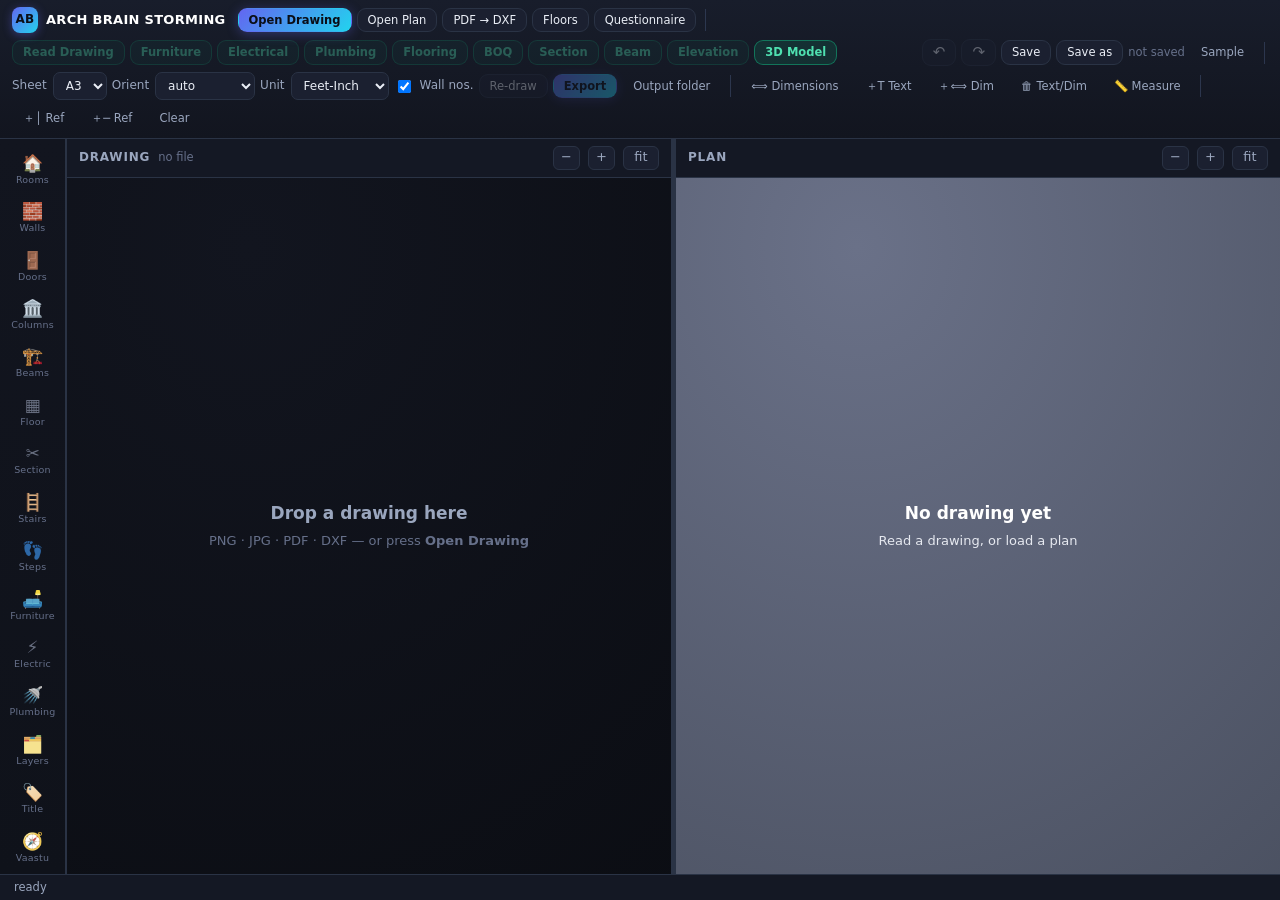
==== commit cc5579d7: "Measure tool: two snapped clicks read any distance instantly A new 'Measure' button: click two point" ====
--- a/ui/index.html
+++ b/ui/index.html
@@ -77,6 +77,7 @@
     <button id="btnTxtAdd" class="btn ghost" title="Insert a text note — type the text, then click where it goes on the drawing.">＋T Text</button>
     <button id="btnDimAdd" class="btn ghost" title="Manual dimension — click two points; each click snaps to the nearest wall corner / opening jamb / column corner.">＋⟺ Dim</button>
     <button id="btnAnnDel" class="btn ghost" title="Delete — click a text note, a manual dimension, or any one auto-dimension figure to remove it.">🗑 Text/Dim</button>
+    <button id="btnMeasure" class="btn ghost" title="Measure — click two points (snaps to corners/jambs); the distance shows instantly, nothing is added to the drawing. Esc to stop.">📏 Measure</button>
   </div>
   <span class="sep"></span>
   <div class="grp" title="Reference guide lines for alignment. Drag to move, select then × to delete.">
@@ -580,7 +581,7 @@
   <div id="v3selname"></div>
 </div>
 
-<script src="app.js?v=30"></script>
+<script src="app.js?v=34"></script>
 <script src="vendor/three.min.js"></script>
 <script src="view3d.js?v=85"></script>
 </body>
